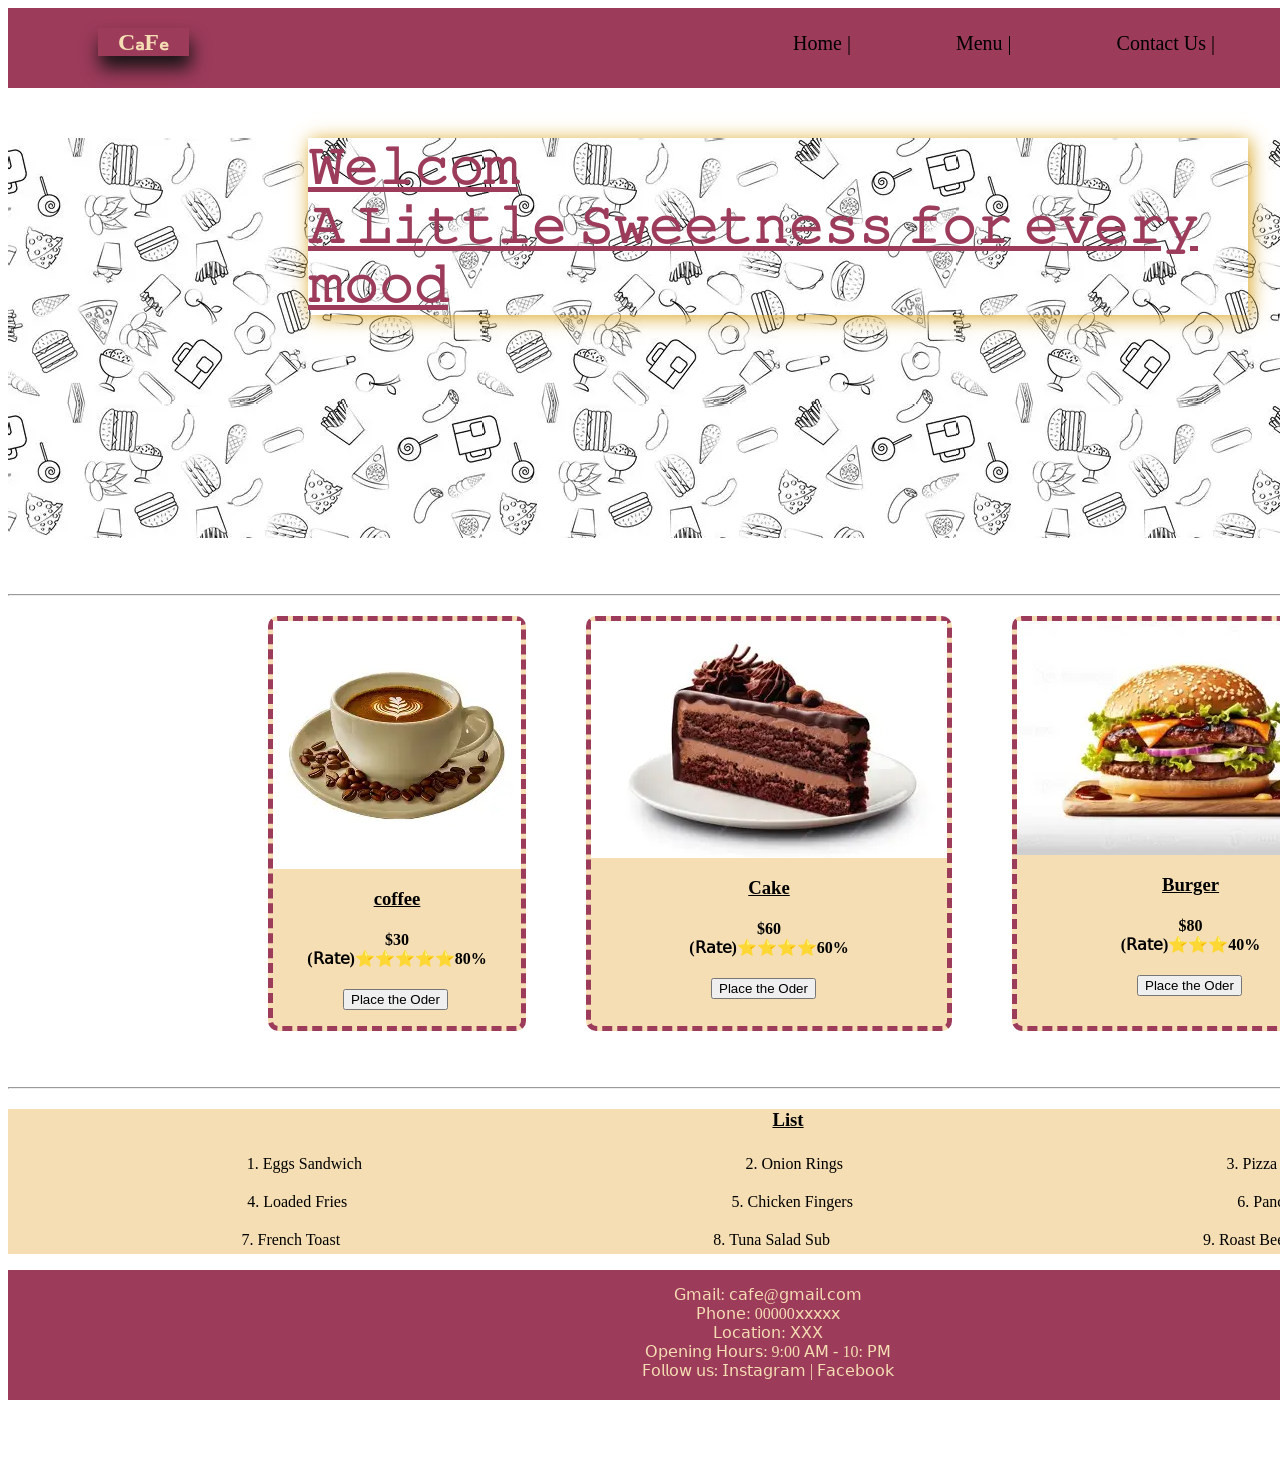
==== cafe.html @ fe8dc90d "Add files via upload" ====
<html>
    <head>
         <link rel="stylesheet" href="cafe.css">
         <meta name="viewport" content="width=device-width, initial-scale=1.0">

        <title>Cafe</title>
        <link rel="icon" href="OIP.webp">
        <style>
            nav ul,li{
                display: inline;
            }

            h1{
                display: inline-block;
                margin-left: 90px;
                margin-bottom: 10px;
         }

            nav{
                height: 80px;
                background-color: rgb(157, 59, 91);
            }

            ul{
                padding-left: 500px;
            }

            nav li:hover{
                color: antiquewhite;
                background-color: rgb(66, 54, 54);
                cursor: pointer;

                text-decoration: underline;
                text-decoration-color: white;
            }

             nav li{
                margin-left: 100px;
                font-size: 20px;
           }

                 @media screen and (max-width: 600px){
                .main{
                    width: 90%;
                    height: 200px;
                    font-size: 25px;
                }

                hr{
                    width: 270vw;
                    margin: 20px 0;
                }

                .box1 nav li{
                    font-size: 25px;
                    margin-right: 1px;
                }

                nav{
                    height: 125px;
                }

                h1{
                    font-size: 55px;
                }

                ul{
                    margin-right: 200px;
                }

                .box5{
                    height: 200px;
                    font-size: 28px;
                }

                .box6 button{
                    font-size: 40px;
                    margin-left: 1350px;
                }

                .item1,
                .item2,
                .item3{
                margin-left: 60px;
                }
                }
            </style>
            </head>

<body>
    <div class="main">
<div class="box1">
    <nav>
          <h1
          style="color: wheat; 
          box-shadow: 2px 12px 18px rgb(22, 20, 20);
          padding-left: 20px;
          padding-right: 20px;">CₐFₑ</h1>
       

        <ul>
            <li>Home | </li>
        <li>Menu | </li>
        <li>Contact Us |</li>
        <li>About |</li>
        </ul>
        </nav>
    </div>

    <div class="box2">
        <h3
        style="color: rgb(157, 59, 91);
        font-size: 50px;
        margin-left: 300px;
        margin-right: 280px;
        box-shadow: 2px 2px 18px goldenrod;"><u>𝚆𝚎𝚕𝚌𝚘𝚖<br>𝙰 𝙻𝚒𝚝𝚝𝚕𝚎 𝚂𝚠𝚎𝚎𝚝𝚗𝚎𝚜𝚜 𝚏𝚘𝚛 𝚎𝚟𝚎𝚛𝚢 𝚖𝚘𝚘𝚍</u></h3>
        </div><br><br>
        <hr>
    
        <div class="box3">

            <div class="item1" 
            style="margin-left: 60px;">
            <span>
                <img src="OIP (1).webp">
                <h3>coffee</h3>
                <h4>$30<br>(𝖱𝖺𝗍𝖾)⭐⭐⭐⭐⭐80%</h4>
            <button onclick="show()"
            style="margin-left: 70px;">Place the Oder</button>
           </span>
        </div>
    
                <div class="item2">
                    <span>
                <img src="OIP (2).webp">
               <h3>Cake</h3>
                <h4>$60<br>(𝖱𝖺𝗍𝖾)⭐⭐⭐⭐60%</h4>
                <button onclick="show()"
                style="margin-left: 120px;">Place the Oder</button>
               </span>
            </div>

                <div class="item3"
                style="margin-right: 60px;">
               <span>
                <img src="OIP (3).webp">
                <h3>Burger</h3>
                <h4>$80<br>(𝖱𝖺𝗍𝖾)⭐⭐⭐40%</h4>
                <button onclick="show()"
                style="margin-left: 120px;
                margin-bottom: 30px;">Place the Oder</button>
              </span>
            </div>

            </div><br><br>
            <hr>

            <div class="box4"
            style="background-color: wheat;">
            
                <ol>
                    <h3
                    style="text-align: center;">List</h3>
                    <div class="item4">
         <li>Eggs Sandwich</li>
           <li>Onion Rings</li>
          <li>Pizza Fries</li>
          </div>
          
          <div class="item5">
          <li>Loaded Fries</li>
         <li>Chicken Fingers</li>
           <li>Pancakes</li>
           </div>
           
           <div class="item6">
             <li> French Toast</li>
           <li>Tuna Salad Sub</li>
           <li>Roast Beef Sub</li>
           </div>
           </ol>
                </div>

                <div class="box5">
                    <footer>
                        𝖦𝗆𝖺𝗂𝗅: 𝖼𝖺𝖿𝖾@𝗀𝗆𝖺𝗂𝗅.𝖼𝗈𝗆 <br>                   
                         𝖯𝗁𝗈𝗇𝖾: 00000𝗑𝗑𝗑𝗑𝗑   <br>               
                            𝖫𝗈𝖼𝖺𝗍𝗂𝗈𝗇: 𝖷𝖷𝖷   <br>                
                             𝖮𝗉𝖾𝗇𝗂𝗇𝗀 𝖧𝗈𝗎𝗋𝗌: 9:00 𝖠𝖬 - 10: 𝖯𝖬  <br>                       
                        𝖥𝗈𝗅𝗅𝗈𝗐 𝗎𝗌: 𝖨𝗇𝗌𝗍𝖺𝗀𝗋𝖺𝗆 | 𝖥𝖺𝖼𝖾𝖻𝗈𝗈𝗄
                    </footer>
                    </div>

                    <div class="box6">
                    <button
                    style="border: 2px dashed wheat;
                    margin-top: 20px;
                    background-color: rgb(157, 59, 91);
                    text-decoration: none;"><a href="index.html">Back</a></button>
                    </div>

        </div>
    </body>
    </html>


    <script>
        function show()
        {
            alert("Oder Placed, Thank You")
        }
        </script>
---- cafe.css ----
.box1{
    width: 1520px;
}

.box2{
          width: 1520px;
  height: 400px;
    background-image: url("OIP (4).webp");
}

.item1,
.item2,
.item3{
    border: 5px dashed  rgb(157, 59, 91) ;
    display: inline-block;
      border-radius: 10px;
      background-color: wheat;
      margin-left: 60px;
}

.box3{
    display: flex;
    justify-content: space-between;
    margin-left: 200px;
}

span{
    text-align: center;
}

button:hover{
    background-color:  rgb(157, 59, 91);
}

h3{
    text-decoration: underline;
}

.box4 li{
    display: list-item;
}

.item4,
.item5,
.item6{
    border: 5px wheat solid;
    display: inline-block;
    
    display: flex;
    justify-content: space-around;
    margin: 10px;
}

.box5{
    background-color:  rgb(157, 59, 91);
    height: 130px;
    text-align: center;

    width: 1520px;
}

.box4{
    width: 1520px;
}

footer{
    padding-top: 15px;
    color: wheat;
}

.box6 button{
    font-size: 30px;
    margin-left: 1410px;
}

hr{
      width: 150vw;
      box-sizing: border-box;
     margin: 20px 0;
 }
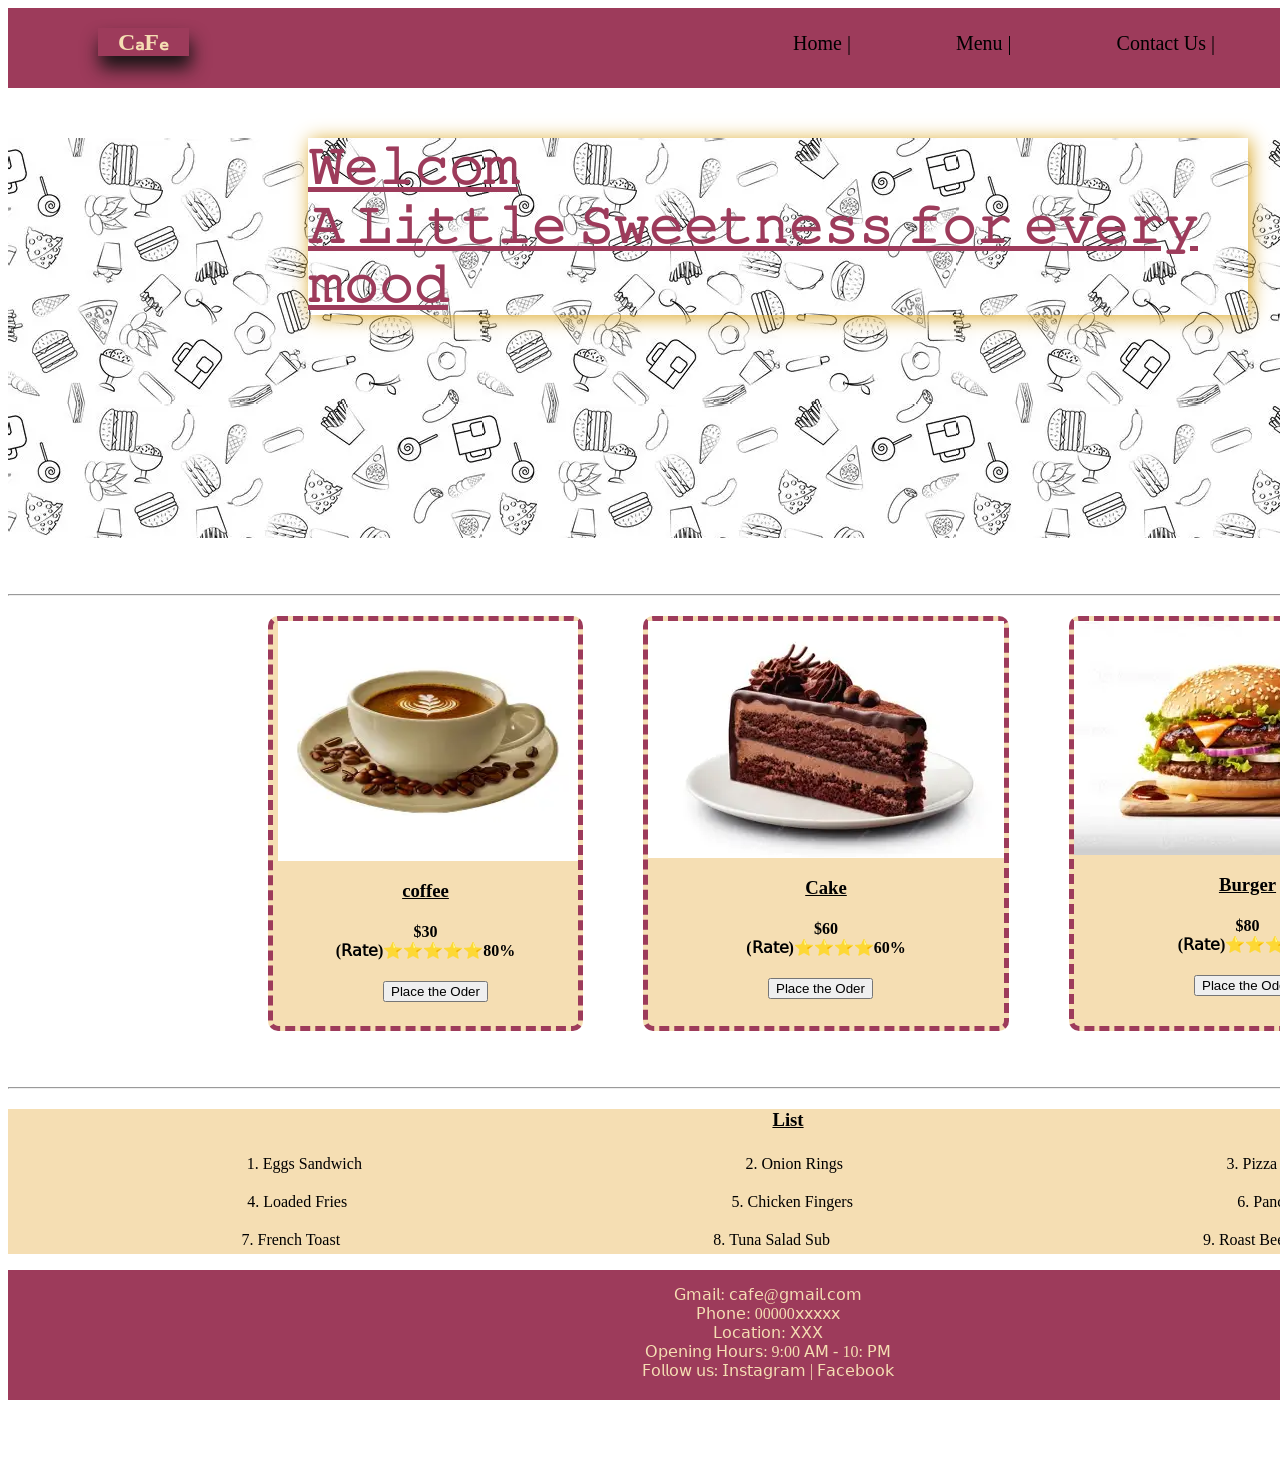
==== commit 80af7377: "Add files via upload" ====
--- a/cafe.html
+++ b/cafe.html
@@ -39,18 +39,13 @@
                 font-size: 20px;
            }
 
-                 @media screen and (max-width: 600px){
+                 @media screen and (max-width: 400px){
                 .main{
                     width: 90%;
                     height: 200px;
                     font-size: 25px;
                 }
 
-                hr{
-                    width: 270vw;
-                    margin: 20px 0;
-                }
-
                 .box1 nav li{
                     font-size: 25px;
                     margin-right: 1px;
@@ -61,12 +56,9 @@
                 }
 
                 h1{
-                    font-size: 55px;
-                }
-
-                ul{
-                    margin-right: 200px;
-                }
+                    font-size: 45px;
+                }
+
 
                 .box5{
                     height: 200px;
@@ -83,7 +75,18 @@
                 .item3{
                 margin-left: 60px;
                 }
-                }
+
+                .box1,
+                .box2,
+                .box3,
+                .box4,
+                .box5,
+                .box6{
+                    margin-top: 140px;
+                }
+                }
+
+
             </style>
             </head>
 
@@ -102,7 +105,7 @@
             <li>Home | </li>
         <li>Menu | </li>
         <li>Contact Us |</li>
-        <li>About |</li>
+        <li class="ab">About</li>
         </ul>
         </nav>
     </div>
@@ -115,18 +118,18 @@
         margin-right: 280px;
         box-shadow: 2px 2px 18px goldenrod;"><u>𝚆𝚎𝚕𝚌𝚘𝚖<br>𝙰 𝙻𝚒𝚝𝚝𝚕𝚎 𝚂𝚠𝚎𝚎𝚝𝚗𝚎𝚜𝚜 𝚏𝚘𝚛 𝚎𝚟𝚎𝚛𝚢 𝚖𝚘𝚘𝚍</u></h3>
         </div><br><br>
-        <hr>
+        <hr style="width: 1520px;">
     
         <div class="box3">
 
             <div class="item1" 
             style="margin-left: 60px;">
             <span>
-                <img src="OIP (1).webp">
-                <h3>coffee</h3>
-                <h4>$30<br>(𝖱𝖺𝗍𝖾)⭐⭐⭐⭐⭐80%</h4>
+                <img src="OIP (1).webp" style="margin-left: 5px; width: 300px; height: 240px;">
+                <h3 style="padding-top: -10px;">coffee</h3>
+                <h4 style="padding-top: -10px;">$30<br>(𝖱𝖺𝗍𝖾)⭐⭐⭐⭐⭐80%</h4>
             <button onclick="show()"
-            style="margin-left: 70px;">Place the Oder</button>
+            style="margin-left: 110px;">Place the Oder</button>
            </span>
         </div>
     
@@ -153,7 +156,7 @@
             </div>
 
             </div><br><br>
-            <hr>
+            <hr style="width: 1520px;">
 
             <div class="box4"
             style="background-color: wheat;">
